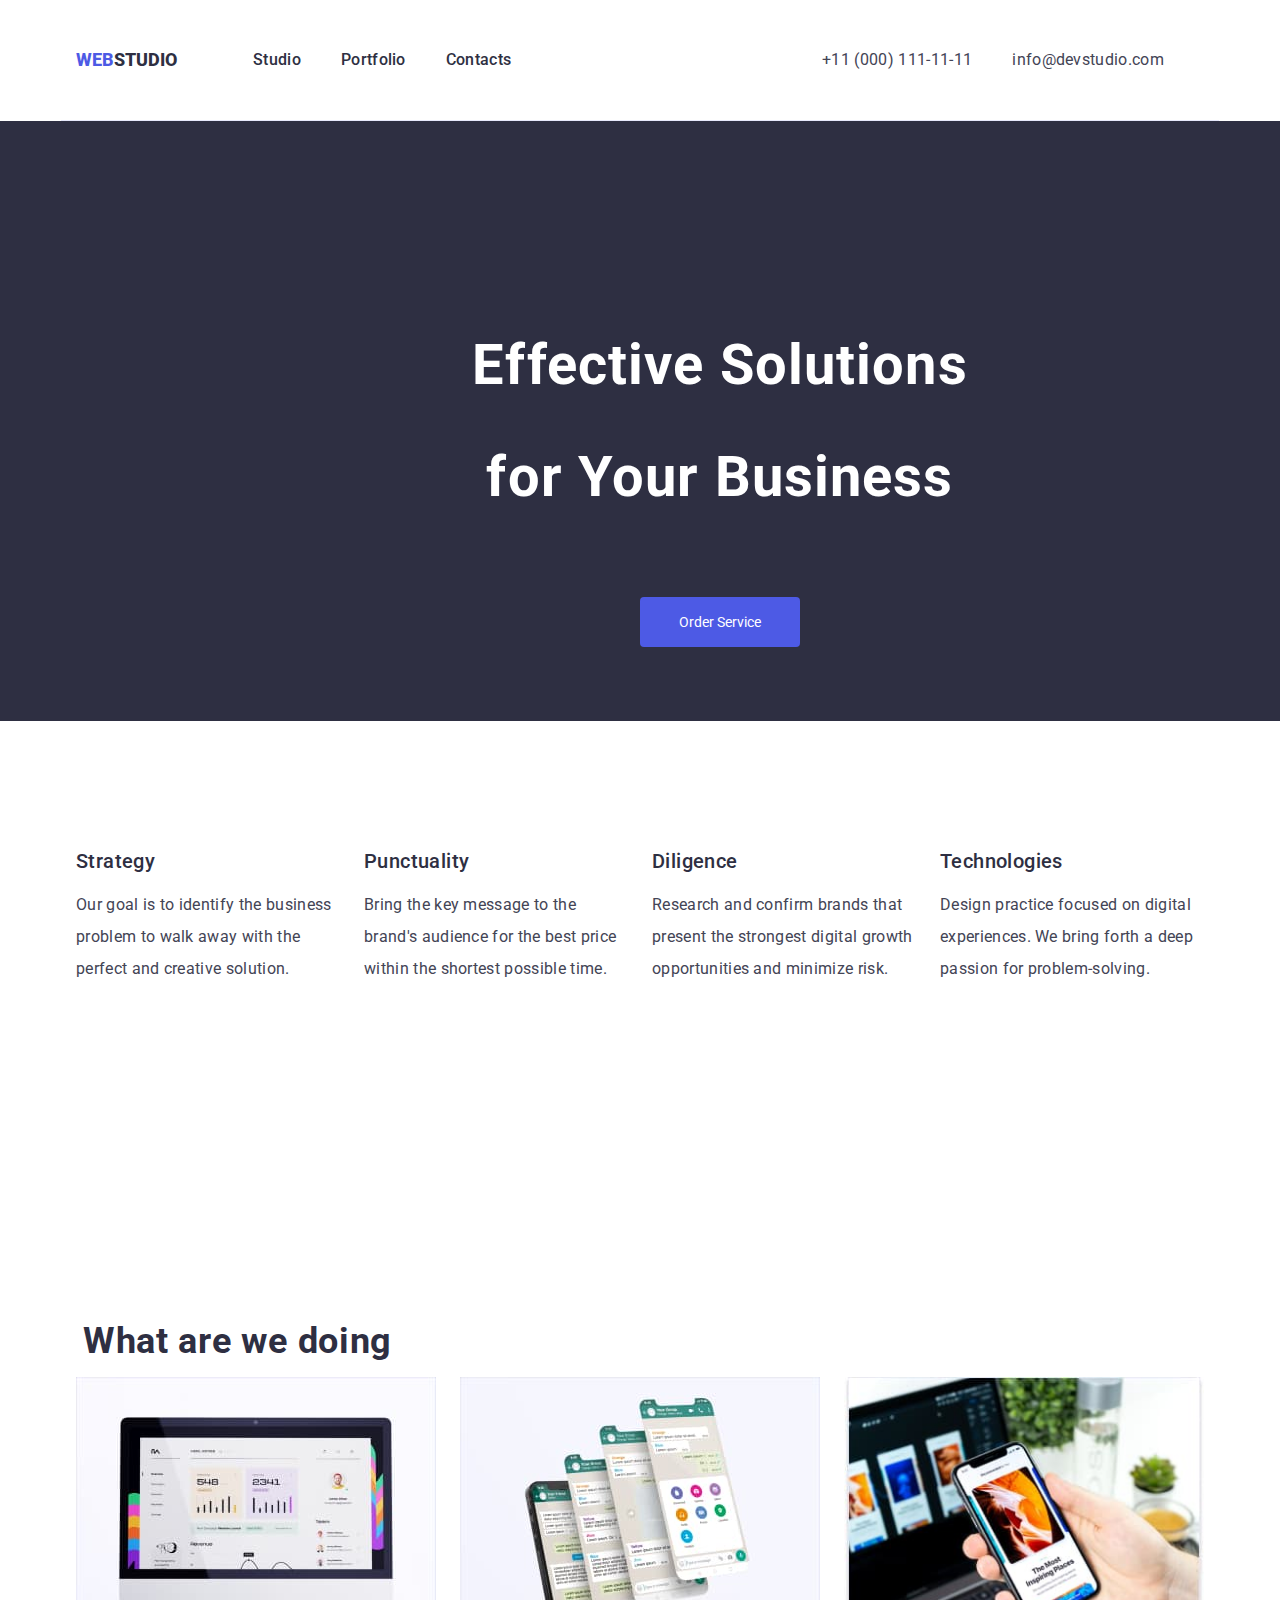
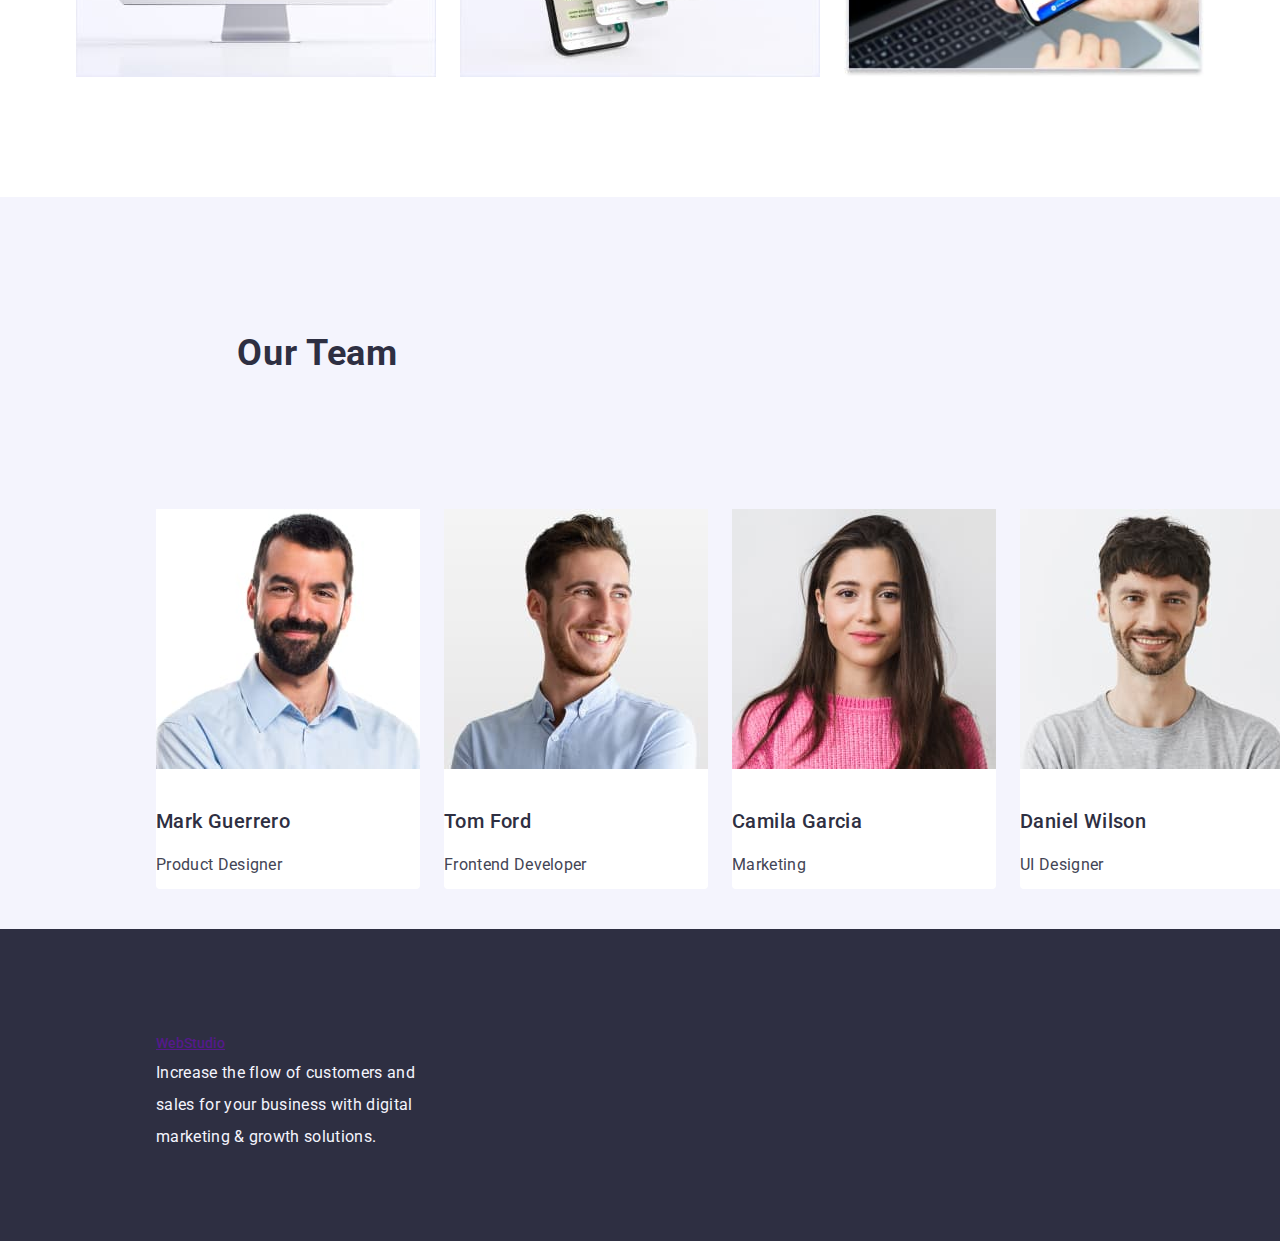
==== index.html @ c78826f4 "Initial commit" ====
<!DOCTYPE html>
<html lang="en">
<head>
   <meta charset="UTF-8">
   <meta http-equiv="X-UA-Compatible" content="IE=edge">
   <meta name="viewport" content="width=device-width, initial-scale=1.0">
   <title>Студія</title> 

     <!-- Fonts-->
   <link rel="preconnect" href="https://fonts.googleapis.com">
   <link rel="preconnect" href="https://fonts.gstatic.com" crossorigin>
   <link href="https://fonts.googleapis.com/css2?family=Raleway:wght@800&family=Roboto:ital,wght@0,400;0,500;0,700;1,900&display=swap"
      rel="stylesheet">

   <!-- Normalize-->
   <link rel="stylesheet" href="https://cdn.jsdelivr.net/npm/modern-normalize@1.1.0/modern-normalize.min.css">
   
   <link rel="stylesheet" href="./css/styles.css">
</head>


<body>
   <!-- Header section -->
   
   <header>
      <div class="header-container container">
      <a class="header-logo link" href="./index.html"><span style="color: #4D5AE5;">Web</span>Studio</a>
      <nav class="header-nav">
         <ul class="header-nav-list list">
            <li> <a class="header-nav-link link" href="./index.html">Studio</a> </li>
            <li> <a class="header-nav-link link" href="./portfolio.html">Portfolio</a> </li>
            <li> <a class="header-nav-link link" href="">Contacts</a> </li>
         </ul>
      </nav>

      <a class="header-nav-contact contact link" href="tel:+110001111111">+11 (000) 111-11-11</a>
      <a class="header-nav-contact contact link" href="mailto:info@devstudio.com">info@devstudio.com</a>
      </div>
   </header>

   <!-- Main section -->
   <main>
      <!-- hero image -->
      <section class="hero-section">
         <div class="container">
         <h1 class="hero-title">Effective Solutions <br> for Your Business</h1>
         <button class="button-primary" type="button">Order Service</button>
      </div>
      </section>

      <!-- Section 1 -->
      <section class="section">
         <div class="container">
         <h2 hidden>Functions</h2>
         <ul class="list-container list">
            <li class="strategy-container">
               <h3 class="subtitle">Strategy</h3>
               <p class="undertitle">Our goal is to identify the business problem to walk away with the perfect and creative solution.</p>
            </li>
            <li class="punctuality-container">
               <h3 class="subtitle">Punctuality</h3>
               <p class="undertitle">Bring the key message to the brand's audience for the best price within the shortest possible time.</p>
            </li>
            <li class="diligence-container">
               <h3 class="subtitle">Diligence</h3>
               <p class="undertitle">Research and confirm brands that present the strongest digital growth opportunities and minimize risk.</p>
            </li>
            <li class="technologies-container">
               <h3 class="subtitle">Technologies</h3>
               <p class="undertitle">Design practice focused on digital experiences. We bring forth a deep passion for problem-solving.</p>
            </li>
         </ul> 
      </div>
      </section>

      <!-- Section 2 -->
      <section class="section">
         <div class="container">
         <h2 class="section-title">What are we doing</h2>
         <ul class="image-list list">
            <li><img src="./images/section2/img-1.jpg" alt="Компьютер" width="360" height="300"> </li>
            <li><img src="./images/section2/img-2.jpg" alt="Мобільний телефон" width="360" height="300"></li>
            <li><img src="./images/section2/img-3.jpg" alt="Ноутбук і мобільний телефон" width="360" height="300"></li>
         </ul>
      </div>
      </section>
      
      <!-- Section 3 -->
      <section class="team-section section">
         <div class="container">
         <h2 class="section-title">Our Team</h2>
         <ul class="list-container list">
            <li class="worker-container">
               <img class="worker-image" src="./images/section3/img1.jpg" alt="Фото Марка" width="264" height="260">
               <h3 class="subtitle">Mark Guerrero</h3>
               <p class="undertitle">Product Designer</p>
            </li>
            <li class="worker-container">
               <img class="worker-image" src="./images/section3/img2.jpg" alt="Фото Тома" width="264" height="260">
               <h3 class="subtitle">Tom Ford</h3>
               <p class="undertitle">Frontend Developer</p>
         </li>
            <li class="worker-container">
               <img class="worker-image" src="./images/section3/img3.jpg" alt="Фото Каміли" width="264" height="260">
               <h3 class="subtitle">Camila Garcia</h3>
               <p class="undertitle">Marketing</p>
            </li>
            <li class="worker-container">
               <img class="worker-image" src="./images/section3/img4.jpg" alt="Фото Даніеля" width="264" height="260">
               <h3 class="subtitle">Daniel Wilson</h3>
               <p class="undertitle">UI Designer</p>
            </li>
         </ul>
      </div>
      </section>

   </main>

   <!-- Footer section -->
   <footer class="footer">
      <div class="footer-container container">
      <a class="footer-logo" href="">WebStudio</a>
      <p class="footer-undertitle">
         Increase the flow of customers and sales for your business with digital marketing & growth solutions.
      </p>
   </footer>
</div>
</body>

</html>
---- css/styles.css ----
:root {

}

.container {
   width: 1158px;
   margin-left: auto;
   margin-right: auto;
   padding-right: 15px;
   padding-left: 15px;
}

.header-container {
   display: flex;
   align-items: center;
   border-bottom: 1px solid #E7E9FC;
}

body {
   font-family: 'Roboto', sans-serif;
   font-style: normal;
   font-weight: 500;
   font-size: 14px;
   line-height: 2;

   color: #434455;
   background-color: white;
}

h1,
h2,
h3,
h4,
h5,
h6,
p {
   margin: 0;
}

img {
   display: block;
}

.list {
   list-style: none;
   padding: 0;
   margin: 0;
}

.link {
   text-decoration-line: none;
}

.section {
   padding-bottom: 120px;
   padding-bottom: 120px;
}

.header-logo {
   margin-right: 76px;

   font-weight: 800;
   font-size: 18px;
   line-height: 1,17;

   color: #2E2F42;
   text-transform: uppercase
}

.header-nav {
   margin-right: auto;
   padding-top: 24px;
   padding-bottom: 24px;
}
.header-nav-list {
   display: flex;
   align-items: center;
   gap: 40px;
}

.header-nav-link {
   display: block;
   padding-top: 24px;
   padding-bottom: 24px;
   font-weight: 500;
   font-size: 16px;
   line-height: 1.5;
   letter-spacing: 0.02em;
   color: #2E2F42;
}

.header-nav-contact {
   display: block;
   padding-top: 24px;
   padding-bottom: 24px;
   font-weight: 400;
   font-size: 16px;
   line-height: 1,5;
   letter-spacing: 0.02em;
   color: #434455;
}

.contact {
   margin-right: 40px;
}

.hero-section {
   width: 1440px;
   height: 600px;
   background: #2E2F42;
}

.hero-title {
   margin: 0 auto;
   margin-bottom: 64px;
   padding-top: 188px;

   font-weight: 700;
   font-size: 56px;
   line-height: 1,07;
   text-align: center;
   letter-spacing: 0.02em;
   color: #FFFFFF;
   

}

.button-list {
   display: flex;
   flex-direction: row;
   align-items: flex-start;
   padding: 0px;
   gap: 24px;

}

.button-primary{
   cursor: pointer;
   
   min-width: 160px;
   min-height: 50px;

   background: #4D5AE5;
   color: #FFFFFF;
   border: 1px solid transparent;

   border-radius: 4px;
   padding: 16px 32px;
   text-align: center;

   display: block;
   margin: 0 auto;
}

.button-secondary {
      cursor: pointer;
      
      min-width: 20px;
      min-height: 20px;

      background: #F4F4FD;;
      color: #4D5AE5;
      
      border: 1px solid #E7E9FC;
      border-radius: 4px;
      padding: 12px 24px;
      text-align: center;
}

.button-secondary:hover,
.button-secondary:focus {
   background: #404BBF;
   color: #FFFFFF;
}

.button-container {
   display: flex;
   margin-top: 96px;
   justify-content: center;
}

.header-link:hover,
.header-link:focus {
   color: #404BBF;
}

.galery-container {
   margin-top: 72px;
}

.list-container {
   display: flex;
   flex-wrap: wrap;
   gap: 24px;
   padding-top: 120px;
   padding-bottom: 120px;
}
.strategy-container {
   width: 264px;
   height: 104px;
}

.punctuality-container {
   width: 264px;
   height: 104px;
}

.diligence-container {
   width: 264px;
   height: 104px;
}

.technologies-container {
   width: 264px;
   height: 104px;  
}

.subtitle {
   font-weight: 500;
   font-size: 20px;
   line-height: 1,2;
   letter-spacing: 0.02em;

   color: #2E2F42;

   margin-bottom: 8px;
}

.undertitle {
font-weight: 400;
font-size: 16px;
line-height: 1,5;
letter-spacing: 0.02em;

color: #434455;
}

.section-title {
   width: 323px;
   height: 40px;

   font-weight: 700;
   font-size: 36px;
   line-height: 1,11;
   text-align: center;
   letter-spacing: 0.02em;

   color: #2E2F42;

   padding-top: 120px;
   margin-bottom: 72px;
}

.team-section {
   width: 1440px;
   height: 732px;

   background: #F4F4FD;
}

.worker-container {
   width: 264px;
   height: 380px;

   background: #FFFFFF;

   border-radius: 0px 0px 4px 4px;
}

.worker-image {
   width: 264px;
   height: 260px;

   margin-bottom: 32px;
}

.image-list {
   display: flex;
   flex-wrap: wrap;
   gap: 24px;
}

.footer {
   width: 1440px;
   height: 312px;
   background: #2E2F42;
}

.footer-undertitle {
   width: 264px;
   height: 72px;

   font-weight: 400;
   font-size: 16px;
   line-height: 1,5;
   letter-spacing: 0.02em;

   color: #F4F4FD;
}

.footer-container {
   padding-top: 100px;
}

.card-set {
   display: flex;
   flex-wrap: wrap;
   gap: 24px;
}

.card-set-item {
   width: calc(100% - 24px)*9-1/9;
}

.galery-wraper {
   padding: 32px 16px;
}
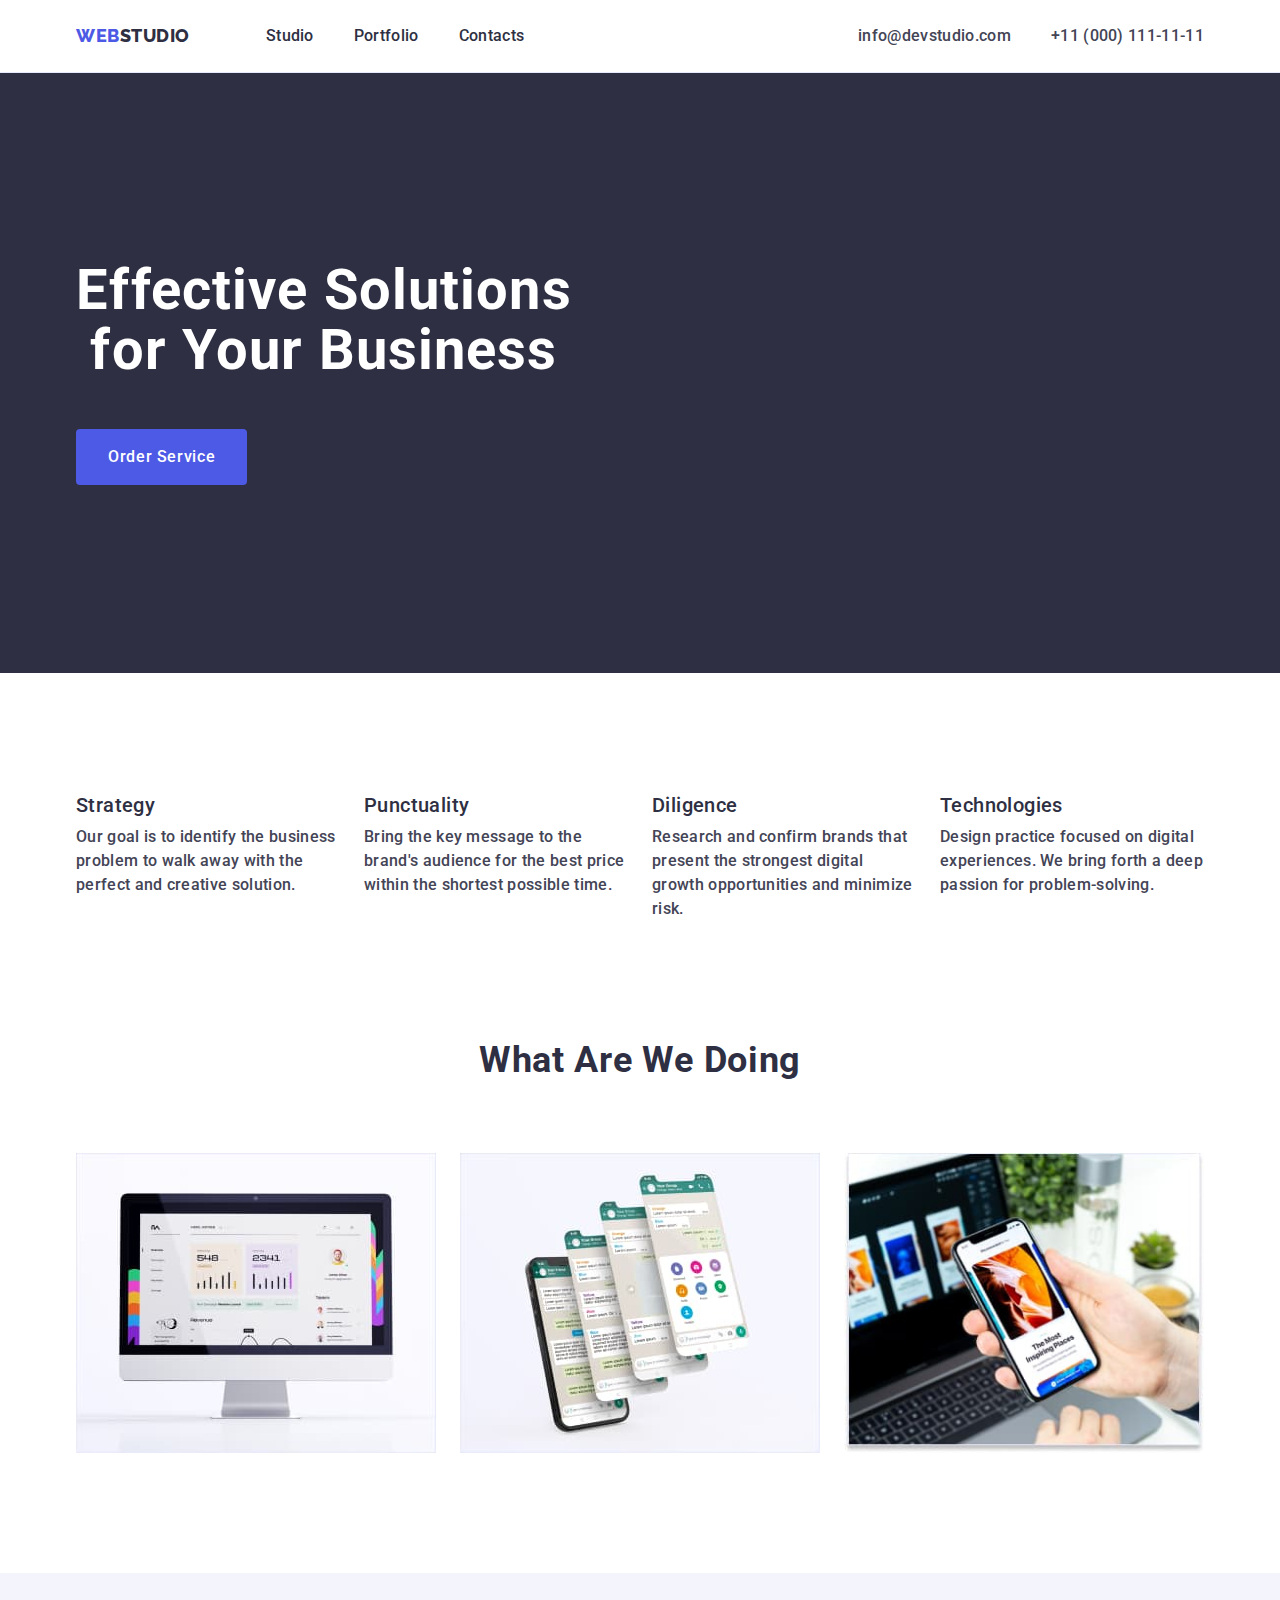
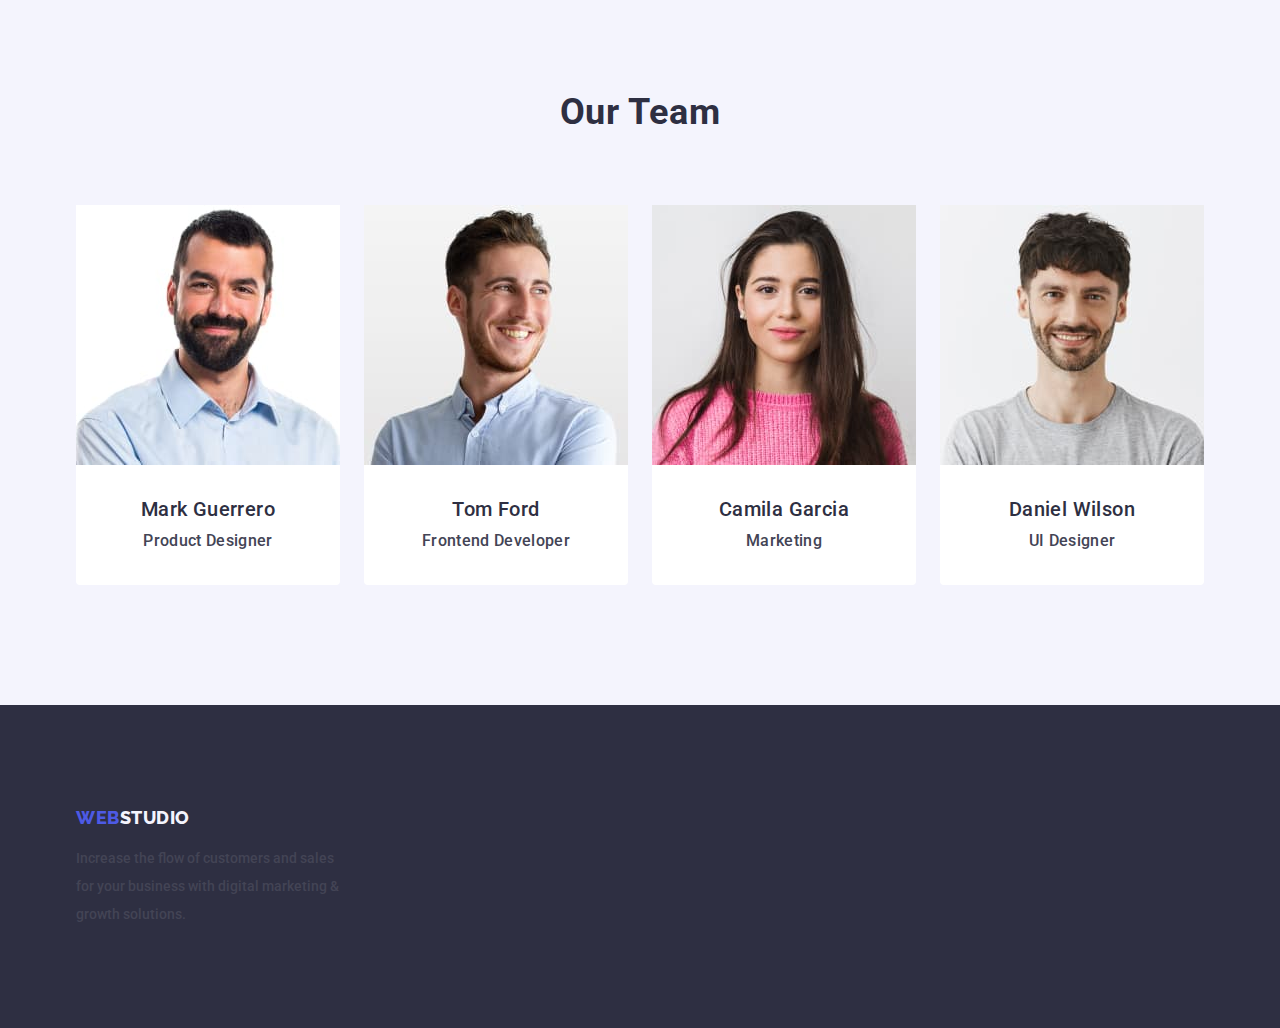
==== commit cb1d49d2: "hw4" ====
--- a/index.html
+++ b/index.html
@@ -1,130 +1,166 @@
 <!DOCTYPE html>
 <html lang="en">
+
 <head>
    <meta charset="UTF-8">
    <meta http-equiv="X-UA-Compatible" content="IE=edge">
    <meta name="viewport" content="width=device-width, initial-scale=1.0">
-   <title>Студія</title> 
+   <title>Студія</title>
 
-     <!-- Fonts-->
+   <!-- Fonts-->
    <link rel="preconnect" href="https://fonts.googleapis.com">
    <link rel="preconnect" href="https://fonts.gstatic.com" crossorigin>
-   <link href="https://fonts.googleapis.com/css2?family=Raleway:wght@800&family=Roboto:ital,wght@0,400;0,500;0,700;1,900&display=swap"
+   <link
+      href="https://fonts.googleapis.com/css2?family=Raleway:wght@800&family=Roboto:ital,wght@0,400;0,500;0,700;1,900&display=swap"
       rel="stylesheet">
 
    <!-- Normalize-->
    <link rel="stylesheet" href="https://cdn.jsdelivr.net/npm/modern-normalize@1.1.0/modern-normalize.min.css">
-   
+
    <link rel="stylesheet" href="./css/styles.css">
 </head>
 
 
 <body>
    <!-- Header section -->
-   
-   <header>
+   <header class="header">
       <div class="header-container container">
-      <a class="header-logo link" href="./index.html"><span style="color: #4D5AE5;">Web</span>Studio</a>
-      <nav class="header-nav">
-         <ul class="header-nav-list list">
-            <li> <a class="header-nav-link link" href="./index.html">Studio</a> </li>
-            <li> <a class="header-nav-link link" href="./portfolio.html">Portfolio</a> </li>
-            <li> <a class="header-nav-link link" href="">Contacts</a> </li>
-         </ul>
-      </nav>
+         <nav class="header-nav">
+            <a href="./index.html" class="header-logo link">Web<span class="dark-logo">Studio</span></a>
 
-      <a class="header-nav-contact contact link" href="tel:+110001111111">+11 (000) 111-11-11</a>
-      <a class="header-nav-contact contact link" href="mailto:info@devstudio.com">info@devstudio.com</a>
+            <ul class="header-nav-list list">
+               <li> <a href="./index.html" class="header-nav-link link">Studio</a> </li>
+               <li> <a href="./portfolio.html" class="header-nav-link link">Portfolio</a> </li>
+               <li> <a href="" class="header-nav-link link">Contacts</a> </li>
+            </ul>
+         </nav>
+
+         <address class="address">
+            <ul class="address-list list">
+               <li><a href="mailto:info@devstudio.com" class="address-link link">info@devstudio.com</a></li>
+               <li><a href="tel:+110001111111" class="address-link link">+11 (000) 111-11-11</a></li>
+            </ul>
+         </address>
       </div>
    </header>
 
-   <!-- Main section -->
+   <!-- Main section 1 -->
    <main>
       <!-- hero image -->
-      <section class="hero-section">
+      <section class="hero">
          <div class="container">
-         <h1 class="hero-title">Effective Solutions <br> for Your Business</h1>
-         <button class="button-primary" type="button">Order Service</button>
-      </div>
-      </section>
-
-      <!-- Section 1 -->
-      <section class="section">
-         <div class="container">
-         <h2 hidden>Functions</h2>
-         <ul class="list-container list">
-            <li class="strategy-container">
-               <h3 class="subtitle">Strategy</h3>
-               <p class="undertitle">Our goal is to identify the business problem to walk away with the perfect and creative solution.</p>
-            </li>
-            <li class="punctuality-container">
-               <h3 class="subtitle">Punctuality</h3>
-               <p class="undertitle">Bring the key message to the brand's audience for the best price within the shortest possible time.</p>
-            </li>
-            <li class="diligence-container">
-               <h3 class="subtitle">Diligence</h3>
-               <p class="undertitle">Research and confirm brands that present the strongest digital growth opportunities and minimize risk.</p>
-            </li>
-            <li class="technologies-container">
-               <h3 class="subtitle">Technologies</h3>
-               <p class="undertitle">Design practice focused on digital experiences. We bring forth a deep passion for problem-solving.</p>
-            </li>
-         </ul> 
-      </div>
+            <h1 class="hero-title">Effective Solutions for Your Business</h1>
+            <button type="button" class="button">Order Service</button>
+         </div>
       </section>
 
       <!-- Section 2 -->
-      <section class="section">
+      <section class="functions">
          <div class="container">
-         <h2 class="section-title">What are we doing</h2>
-         <ul class="image-list list">
-            <li><img src="./images/section2/img-1.jpg" alt="Компьютер" width="360" height="300"> </li>
-            <li><img src="./images/section2/img-2.jpg" alt="Мобільний телефон" width="360" height="300"></li>
-            <li><img src="./images/section2/img-3.jpg" alt="Ноутбук і мобільний телефон" width="360" height="300"></li>
-         </ul>
-      </div>
-      </section>
-      
-      <!-- Section 3 -->
-      <section class="team-section section">
-         <div class="container">
-         <h2 class="section-title">Our Team</h2>
-         <ul class="list-container list">
-            <li class="worker-container">
-               <img class="worker-image" src="./images/section3/img1.jpg" alt="Фото Марка" width="264" height="260">
-               <h3 class="subtitle">Mark Guerrero</h3>
-               <p class="undertitle">Product Designer</p>
-            </li>
-            <li class="worker-container">
-               <img class="worker-image" src="./images/section3/img2.jpg" alt="Фото Тома" width="264" height="260">
-               <h3 class="subtitle">Tom Ford</h3>
-               <p class="undertitle">Frontend Developer</p>
-         </li>
-            <li class="worker-container">
-               <img class="worker-image" src="./images/section3/img3.jpg" alt="Фото Каміли" width="264" height="260">
-               <h3 class="subtitle">Camila Garcia</h3>
-               <p class="undertitle">Marketing</p>
-            </li>
-            <li class="worker-container">
-               <img class="worker-image" src="./images/section3/img4.jpg" alt="Фото Даніеля" width="264" height="260">
-               <h3 class="subtitle">Daniel Wilson</h3>
-               <p class="undertitle">UI Designer</p>
-            </li>
-         </ul>
-      </div>
+            <h2 hidden>Functions</h2>
+
+            <ul class="functions-list list">
+               <li class="functions-item">
+                  <h3 class="functions-header">Strategy</h3>
+                  <p class="functions-par">Our goal is to identify the business problem to walk away with the perfect
+                     and
+                     creative solution.</p>
+               </li>
+
+               <li class="functions-item">
+                  <h3 class="functions-header">Punctuality</h3>
+                  <p class="functions-par">Bring the key message to the brand's audience for the best price within the
+                     shortest possible time.
+                  </p>
+               </li>
+
+               <li class="functions-item">
+                  <h3 class="functions-header">Diligence</h3>
+                  <p class="functions-par">Research and confirm brands that present the strongest digital growth
+                     opportunities and minimize risk.
+                  </p>
+               </li>
+
+               <li class="functions-item">
+                  <h3 class="functions-header">Technologies</h3>
+                  <p class="functions-par">Design practice focused on digital experiences. We bring forth a deep passion
+                     for problem-solving.</p>
+               </li>
+            </ul>
+         </div>
       </section>
 
+      <!-- Section 3 -->
+      <section class="activity">
+         <div class="container">
+            <h2 class="activity-header">What are we doing</h2>
+            <ul class="activity-list list">
+               <li class="activity-image"><img src="./images/section2/img-1.jpg" alt="Компьютер" width="360"
+                     height="300"> </li>
+               <li class="activity-image"><img src="./images/section2/img-2.jpg" alt="Мобільний телефон" width="360"
+                     height="300"></li>
+               <li class="activity-image"><img src="./images/section2/img-3.jpg" alt="Ноутбук і мобільний телефон"
+                     width="360" height="300"></li>
+            </ul>
+         </div>
+      </section>
+
+      <!-- Section 4 -->
+      <section class="team">
+         <div class="container">
+            <h2 class="team-header">Our Team</h2>
+            <ul class="team-list list">
+
+               <li class="team-item">
+                  <img src="./images/section3/img1.jpg" alt="Фото Марка" width="264" height="260">
+
+                  <div class="team-worker">
+                     <h3 class="worker-name">Mark Guerrero</h3>
+                     <p class="worker-position">Product Designer</p>
+                  </div>
+               </li>
+
+               <li class="team-item">
+                  <img src="./images/section3/img2.jpg" alt="Фото Тома" width="264" height="260">
+
+                  <div class="team-worker">
+                     <h3 class="worker-name">Tom Ford</h3>
+                     <p class="worker-position">Frontend Developer</p>
+                  </div>
+               </li>
+
+               <li class="team-item">
+                  <img src="./images/section3/img3.jpg" alt="Фото Каміли" width="264" height="260">
+
+                  <div class="team-worker">
+                     <h3 class="worker-name">Camila Garcia</h3>
+                     <p class="worker-position">Marketing</p>
+                  </div>
+               </li>
+
+               <li class="team-item">
+                  <img src="./images/section3/img4.jpg" alt="Фото Даніеля" width="264" height="260">
+
+                  <div class="team-worker">
+                     <h3 class="worker-name">Daniel Wilson</h3>
+                     <p class="worker-position">UI Designer</p>
+                  </div>
+               </li>
+
+            </ul>
+         </div>
+      </section>
    </main>
 
    <!-- Footer section -->
    <footer class="footer">
-      <div class="footer-container container">
-      <a class="footer-logo" href="">WebStudio</a>
-      <p class="footer-undertitle">
-         Increase the flow of customers and sales for your business with digital marketing & growth solutions.
-      </p>
+      <div class="container">
+         <a href="./index.html" class="footer-logo link">Web<span class="light-logo">Studio</span></a>
+         <p class="footer-par">Increase the flow of customers and sales for your business with digital marketing &
+            growth solutions.</p>
+      </div>
    </footer>
-</div>
+
 </body>
 
 </html>--- a/css/styles.css
+++ b/css/styles.css
@@ -1,31 +1,25 @@
 :root {
-
-}
-
-.container {
-   width: 1158px;
-   margin-left: auto;
-   margin-right: auto;
-   padding-right: 15px;
-   padding-left: 15px;
-}
-
-.header-container {
-   display: flex;
-   align-items: center;
-   border-bottom: 1px solid #E7E9FC;
+   --back-color: white;
+   --navy-blue: #2E2F42;
+   --cornflower: #E7E9FC;
+   --cloud: #F4F4FD;
+   --iris: #4d5ae5;
+   --ocean: #404bbf;
+   --slate: #434455;
 }
 
 body {
-   font-family: 'Roboto', sans-serif;
+   font-family: "Roboto", sans-serif;
    font-style: normal;
    font-weight: 500;
    font-size: 14px;
    line-height: 2;
 
-   color: #434455;
-   background-color: white;
-}
+   color: var(--slate);
+   background-color: var(--back-color);
+}
+
+/* reset start */
 
 h1,
 h2,
@@ -37,8 +31,25 @@
    margin: 0;
 }
 
+a {
+   text-decoration: none;
+   color: currentColor;
+}
+
+ul {
+   margin: 0;
+   padding: 0;
+   list-style: none;
+}
+
 img {
    display: block;
+}
+
+button {
+   cursor: pointer;
+   font-family: inherit;
+   color: currentColor;
 }
 
 .list {
@@ -48,33 +59,58 @@
 }
 
 .link {
-   text-decoration-line: none;
-}
-
-.section {
-   padding-bottom: 120px;
-   padding-bottom: 120px;
+   text-decoration: none;
+   color: currentColor;
+}
+
+/* reset end */
+
+.header {
+   border-bottom: 1px solid #e7e9fc;
+
+
+}
+
+.container {
+   width: 1158px;
+   margin-left: auto;
+   margin-right: auto;
+
+   padding-left: 15px;
+   padding-right: 15px;
+
+}
+
+.header-container {
+   display: flex;
+   align-items: center;
+
 }
 
 .header-logo {
-   margin-right: 76px;
-
+   font-family: "Raleway", sans-serif;
    font-weight: 800;
    font-size: 18px;
-   line-height: 1,17;
-
-   color: #2E2F42;
-   text-transform: uppercase
+   line-height: 1.17;
+   letter-spacing: 0.03em;
+   text-transform: uppercase;
+   color: var(--iris);
+
+   margin-right: 76px
+}
+
+.dark-logo {
+   color: var(--navy-blue);
 }
 
 .header-nav {
+   display: flex;
    margin-right: auto;
-   padding-top: 24px;
-   padding-bottom: 24px;
-}
+   align-items: center;
+}
+
 .header-nav-list {
    display: flex;
-   align-items: center;
    gap: 40px;
 }
 
@@ -82,236 +118,298 @@
    display: block;
    padding-top: 24px;
    padding-bottom: 24px;
-   font-weight: 500;
-   font-size: 16px;
-   line-height: 1.5;
-   letter-spacing: 0.02em;
-   color: #2E2F42;
-}
-
-.header-nav-contact {
+
+   font-weight: 500;
+   font-size: 16px;
+   line-height: 1.5;
+   letter-spacing: 0.02em;
+   color: var(--navy-blue);
+}
+
+.header-nav-link:focus,
+.header-nav-link:hover {
+   color: var(--ocean);
+}
+
+.address {
+   font-style: normal;
+}
+
+.address-list {
+   display: flex;
+   gap: 40px;
+}
+
+.address-link {
    display: block;
    padding-top: 24px;
    padding-bottom: 24px;
-   font-weight: 400;
-   font-size: 16px;
-   line-height: 1,5;
-   letter-spacing: 0.02em;
-   color: #434455;
-}
-
-.contact {
-   margin-right: 40px;
-}
-
-.hero-section {
-   width: 1440px;
-   height: 600px;
-   background: #2E2F42;
-}
+
+   font-size: 16px;
+   line-height: 1.5;
+   letter-spacing: 0.02em;
+   color: var(--slate);
+}
+
+.address-link:focus,
+.address-link:hover {
+   color: var(--ocean);
+}
+
+.hero {
+   background-color: var(--navy-blue);
+   padding-top: 188px;
+   padding-bottom: 188px;
+}
+
 
 .hero-title {
-   margin: 0 auto;
-   margin-bottom: 64px;
-   padding-top: 188px;
-
-   font-weight: 700;
    font-size: 56px;
-   line-height: 1,07;
+   line-height: 1.07;
    text-align: center;
    letter-spacing: 0.02em;
-   color: #FFFFFF;
-   
-
-}
-
-.button-list {
-   display: flex;
-   flex-direction: row;
-   align-items: flex-start;
-   padding: 0px;
-   gap: 24px;
-
-}
-
-.button-primary{
-   cursor: pointer;
-   
-   min-width: 160px;
-   min-height: 50px;
-
-   background: #4D5AE5;
-   color: #FFFFFF;
-   border: 1px solid transparent;
-
+   color: var(--back-color);
+   max-width: 496px;
+}
+
+.button {
+   background-color: var(--iris);
+   font-family: "Roboto", sans-serif;
+   font-weight: 500;
+   font-size: 16px;
+   line-height: 1.5;
+   letter-spacing: 0.04em;
+   color: var(--back-color);
+
+   min-width: 169px;
+   min-height: 56px;
+   padding: 16px 32px;
    border-radius: 4px;
-   padding: 16px 32px;
-   text-align: center;
+   border: none;
 
    display: block;
-   margin: 0 auto;
-}
-
-.button-secondary {
-      cursor: pointer;
-      
-      min-width: 20px;
-      min-height: 20px;
-
-      background: #F4F4FD;;
-      color: #4D5AE5;
-      
-      border: 1px solid #E7E9FC;
-      border-radius: 4px;
-      padding: 12px 24px;
-      text-align: center;
-}
-
-.button-secondary:hover,
-.button-secondary:focus {
-   background: #404BBF;
-   color: #FFFFFF;
-}
-
-.button-container {
-   display: flex;
-   margin-top: 96px;
-   justify-content: center;
+
+   margin-top: 48px;
+
+}
+
+.button:hover,
+.button:focus {
+   background-color: var(--ocean);
 }
 
 .header-link:hover,
 .header-link:focus {
-   color: #404BBF;
-}
-
-.galery-container {
-   margin-top: 72px;
-}
-
-.list-container {
-   display: flex;
-   flex-wrap: wrap;
-   gap: 24px;
+   color: var(--ocean);
+}
+
+.functions {
    padding-top: 120px;
    padding-bottom: 120px;
 }
-.strategy-container {
-   width: 264px;
-   height: 104px;
-}
-
-.punctuality-container {
-   width: 264px;
-   height: 104px;
-}
-
-.diligence-container {
-   width: 264px;
-   height: 104px;
-}
-
-.technologies-container {
-   width: 264px;
-   height: 104px;  
+
+.functions-list {
+   display: flex;
+   gap: 24px;
+}
+
+.functions-item {
+   flex-basis: calc((100% - 3 * 24px));
+}
+
+.functions-header {
+   font-weight: 500;
+   font-size: 20px;
+   line-height: 1.2;
+   letter-spacing: 0.02em;
+   color: var(--navy-blue);
+
+   margin-bottom: 8px;
+}
+
+.functions-par {
+   font-size: 16px;
+   line-height: 1.5;
+   letter-spacing: 0.02em;
+}
+
+.activity {
+   padding-bottom: 120px;
+}
+
+.activity-list {
+   display: flex;
+   gap: 24px;
+}
+
+.activity-header {
+   font-size: 36px;
+   line-height: 1.11;
+   text-align: center;
+   letter-spacing: 0.02em;
+   text-transform: capitalize;
+   color: var(--navy-blue);
+
+   margin-bottom: 72px;
+}
+
+.activity-image {
+   flex-basis: calc((100% - 3 * 16px) / 3);
+}
+
+.team {
+   background-color: var(--cloud);
+   padding-top: 120px;
+   padding-bottom: 120px;
+}
+
+.team-header {
+   font-size: 36px;
+   line-height: 1.11;
+   text-align: center;
+   letter-spacing: 0.02em;
+   text-transform: capitalize;
+   color: var(--navy-blue);
+
+   margin-bottom: 72px;
+}
+
+.team-list {
+   display: flex;
+   gap: 24px;
+}
+
+.team-item {
+   background-color: var(--back-color);
+   border-radius: 0px 0px 4px 4px;
+
+   flex-basis: calc((100% - 3 * 24px) / 4)
+}
+
+.team-worker {
+   padding: 32px 16px;
+}
+
+.worker-name {
+   font-weight: 500;
+   font-size: 20px;
+   line-height: 1.2;
+   letter-spacing: 0.02em;
+   color: var(--navy-blue);
+
+   text-align: center;
+   margin-bottom: 8px;
+}
+
+.worker-position {
+   font-size: 16px;
+   line-height: 1.5;
+   letter-spacing: 0.02em;
+
+   text-align: center;
+}
+
+.btn {
+   background-color: var(--iris);
+   font-family: "Roboto", sans-serif;
+   font-weight: 500;
+   font-size: 16px;
+   line-height: 1.5;
+   letter-spacing: 0.04em;
+   color: var(--iris);
+   background-color: var(--cloud);
+
+   min-width: 65px;
+   min-height: 45px;
+   padding: 12px 24px;
+   border: 1px solid var(--cornflower);
+   border-radius: 4px;
+}
+
+.btn:hover,
+.btn:focus {
+   color: var(--back-color);
+   background-color: var(--ocean);
+   border: 1px solid transparent
 }
 
 .subtitle {
    font-weight: 500;
    font-size: 20px;
-   line-height: 1,2;
-   letter-spacing: 0.02em;
-
-   color: #2E2F42;
+   line-height: 1.2;
+   letter-spacing: 0.02em;
+   color: var(--navy-blue);
+}
+
+.portfolio {
+   padding: 96px 0 120px;
+}
+
+.button-list {
+   display: flex;
+   justify-content: center;
+   gap: 24px;
+   margin-bottom: 72px;
+}
+
+.portfolio-list {
+   display: flex;
+   flex-wrap: wrap;
+   column-gap: 24px;
+   row-gap: 48px;
+}
+
+.portfolio-item {
+   width: calc((100% - 48px) / 3);
+}
+
+.link-container {
+   padding: 32px 16px;
+   border: 1px solid #e7e9fc;
+   border-top: none;
+}
+
+.portfolio-item-header {
+   font-weight: 500;
+   font-size: 20px;
+   line-height: 1.2;
+   letter-spacing: 0.02em;
+   color: var(--navy-blue);
 
    margin-bottom: 8px;
 }
 
-.undertitle {
-font-weight: 400;
-font-size: 16px;
-line-height: 1,5;
-letter-spacing: 0.02em;
-
-color: #434455;
-}
-
-.section-title {
-   width: 323px;
-   height: 40px;
-
-   font-weight: 700;
-   font-size: 36px;
-   line-height: 1,11;
-   text-align: center;
-   letter-spacing: 0.02em;
-
-   color: #2E2F42;
-
-   padding-top: 120px;
-   margin-bottom: 72px;
-}
-
-.team-section {
-   width: 1440px;
-   height: 732px;
-
-   background: #F4F4FD;
-}
-
-.worker-container {
-   width: 264px;
-   height: 380px;
-
-   background: #FFFFFF;
-
-   border-radius: 0px 0px 4px 4px;
-}
-
-.worker-image {
-   width: 264px;
-   height: 260px;
-
-   margin-bottom: 32px;
-}
-
-.image-list {
-   display: flex;
-   flex-wrap: wrap;
-   gap: 24px;
+.portfolio-item-par {
+   font-size: 16px;
+   line-height: 1.5;
+   letter-spacing: 0.02em;
+   color: var(--slate);
 }
 
 .footer {
-   width: 1440px;
-   height: 312px;
-   background: #2E2F42;
-}
-
-.footer-undertitle {
-   width: 264px;
-   height: 72px;
-
-   font-weight: 400;
-   font-size: 16px;
-   line-height: 1,5;
-   letter-spacing: 0.02em;
-
-   color: #F4F4FD;
-}
-
-.footer-container {
+   background-color: var(--navy-blue);
    padding-top: 100px;
-}
-
-.card-set {
-   display: flex;
-   flex-wrap: wrap;
-   gap: 24px;
-}
-
-.card-set-item {
-   width: calc(100% - 24px)*9-1/9;
-}
-
-.galery-wraper {
-   padding: 32px 16px;
-}
+   padding-bottom: 100px;
+}
+
+.footer-logo {
+   font-family: "Raleway", sans-serif;
+   font-weight: 800;
+   font-size: 18px;
+   line-height: 1.17;
+   letter-spacing: 0.03em;
+   text-transform: uppercase;
+   color: var(--iris);
+
+   margin-right: 76px;
+   display: inline-block;
+   margin-bottom: 16px;
+}
+
+.footer-par {
+   max-width: 264px;
+}
+
+.light-logo {
+   color: var(--cloud);
+}